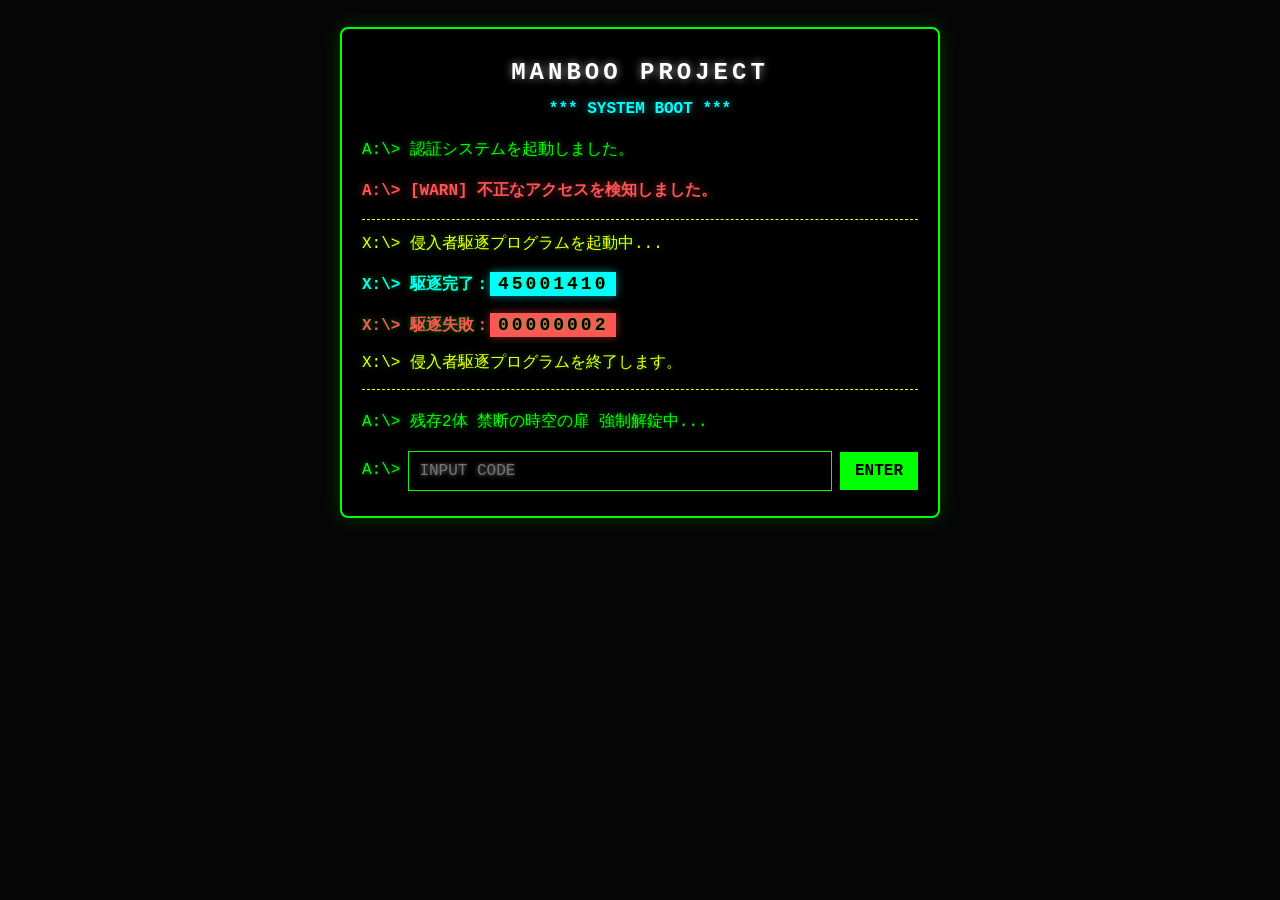
==== index.html @ 1f7178ea "Add files via upload" ====
﻿<!DOCTYPE html>
<html lang="ja">
<head>
<meta charset="UTF-8">
<meta name="viewport" content="width=device-width, initial-scale=1.0">
<meta name="format-detection" content="telephone=no">
<title>MANBOO PROJECT</title>

<link rel="icon" type="image/svg+xml" href="data:image/svg+xml,<svg xmlns='http://www.w3.org/2000/svg' viewBox='0 0 100 100'><rect width='100' height='100' rx='15' fill='%23111111'/><text x='35' y='76' font-size='65' font-family='monospace' font-weight='bold' fill='%2355ffff' text-anchor='middle'>&gt;</text><rect x='60' y='68' width='25' height='8' fill='%2355ffff'/></svg>">

<style>
  /* =========================================
     1. Layout & Base
  ========================================= */
  html, body {
    overflow-x: hidden;
    width: 100%;
  }

  body {
    background-color: #050505;
    color: #00ff00;
    font-family: 'Courier New', monospace;
    margin: 0;
    display: flex;
    justify-content: center;
    align-items: flex-start;
    padding-top: 3vh;
    min-height: 100vh;
    box-sizing: border-box;
    user-select: none;
    -webkit-user-select: none;
  }

  /* =========================================
     2. Terminal Window
  ========================================= */
  #terminal {
    background-color: #000;
    border: 2px solid #00ff00;
    border-radius: 8px;
    padding: 25px 20px;
    width: 90%;
    max-width: 600px;
    box-shadow: 0 0 20px rgba(0, 255, 0, 0.2);
    text-shadow: 0 0 5px rgba(0, 255, 0, 0.5);
    box-sizing: border-box;
    line-height: 1.6;
  }

  /* =========================================
     3. Typography
  ========================================= */
  .prompt {
    display: block;
    margin-bottom: 15px;
    word-break: keep-all;
  }

  .title-manboo {
    display: block;
    text-align: center;
    margin-bottom: 5px;
    word-break: keep-all;
    font-weight: bold;
    color: #ffffff;
    text-shadow: 0 0 8px rgba(255, 255, 255, 0.6);
    font-size: 24px;
    letter-spacing: 4px;
  }

  .title-system {
    display: block;
    text-align: center;
    margin-bottom: 15px;
    word-break: keep-all;
    font-weight: bold;
    color: #00ffff;
    text-shadow: 0 0 8px rgba(0, 255, 255, 0.6);
  }

  .error-msg {
    display: none;
    color: #ff5555;
    margin-top: 15px;
    font-weight: bold;
    word-break: keep-all;
    text-shadow: 0 0 8px rgba(255, 85, 85, 0.6);
  }

  /* =========================================
     4. Hifumi Message Layer
  ========================================= */
  .hifumi-msg-wrapper {
    display: none;
    margin-top: 15px;
    text-align: left;
    word-break: keep-all;
  }

  .sys-h {
    color: #00ff00;
    font-family: 'Courier New', monospace;
    font-size: 16px;
    font-weight: normal;
    text-shadow: 0 0 5px rgba(0, 255, 0, 0.5);
    margin-right: 5px;
  }

  .hifumi-text {
    color: #cccccc;
    font-family: "MS Gothic", "ＭＳ ゴシック", "Hiragino Sans", "Hiragino Kaku Gothic ProN", "Noto Sans JP", sans-serif;
    font-size: 14px;
    font-weight: normal;
    text-shadow: none;
  }

  /* =========================================
     5. Input Area
  ========================================= */
  .input-area {
    display: flex;
    flex-wrap: nowrap;
    align-items: center;
    gap: 8px;
    margin-top: 0px;
  }

  .cmd-mark {
    white-space: nowrap;
  }

  input[type="text"] {
    background-color: black;
    color: #ffffff; 
    text-shadow: 0 0 5px rgba(255, 255, 255, 0.5);
    border: 1px solid #00ff00;
    padding: 10px;
    font-family: 'Courier New', monospace;
    font-size: 16px;
    flex-grow: 1;
    min-width: 0;
    outline: none;
  }

  input[type="text"]:focus {
    box-shadow: 0 0 10px rgba(0, 255, 0, 0.5);
  }

  button {
    background-color: #00ff00;
    color: black;
    border: none;
    padding: 10px 15px;
    font-family: 'Courier New', monospace;
    font-size: 16px;
    cursor: pointer;
    font-weight: bold;
    white-space: nowrap;
    transition: 0.2s;
  }

  button:hover {
    background-color: #ffffff;
    box-shadow: 0 0 15px rgba(255, 255, 255, 0.8);
  }

  /* =========================================
     6. Utilities & Animations
  ========================================= */
  .emoji-fix {
    color: transparent !important;
    text-shadow: 0 0 0 #ff55ff !important;
    font-family: "MS Gothic", "ＭＳ ゴシック", sans-serif !important;
  }

  @keyframes alert-pulse {
    0%, 49% { opacity: 1; text-shadow: 0 0 8px #ff5555; }
    50%, 100% { opacity: 0.3; text-shadow: none; }
  }
  .alert-pulse {
    animation: alert-pulse 1.2s infinite linear;
  }

  /* =========================================
     7. Responsive (Mobile)
  ========================================= */
  @media screen and (max-width: 480px) {
    #terminal, input[type="text"], button {
      font-size: 13px;
    }
    input[type="text"] {
      width: 100px;
      padding: 8px;
      font-size: 16px;
    }
    button {
      padding: 8px 10px;
    }
    .sys-h, .hifumi-text {
      font-size: 12px;
    }
  }
</style>
</head>
<body>

  <div id="terminal">
    <span class="title-manboo">MANBOO PROJECT</span>
    <span class="title-system">*** SYSTEM BOOT ***</span>
    
    <span class="prompt">A:\> 認証システムを起動しました。</span>
    <span class="prompt" style="color: #ff5555; font-weight: bold; text-shadow: 0 0 8px rgba(255, 85, 85, 0.6);">A:\> [WARN] 不正なアクセスを検知しました。</span>
    
    <div style="margin-top: 15px; margin-bottom: 20px; border-top: 1px dashed #ffff00; border-bottom: 1px dashed #ffff00; padding: 12px 0;">
      <span style="display: block; color: #ffff00; margin-bottom: 12px;">X:\> 侵入者駆逐プログラムを起動中...</span>
      
      <span style="display: block; color: #00ffff; margin-bottom: 12px; font-weight: bold;">
        X:\> 駆逐完了：<span id="fakeCounter" style="background-color: #00ffff; color: #000; font-family: 'Courier New', monospace; font-size: 18px; font-weight: bold; letter-spacing: 3px; padding: 2px 8px; box-shadow: 0 0 8px rgba(0, 255, 255, 0.5);">00000000</span>
      </span>
      
      <span class="alert-pulse" style="display: block; color: #ff5555; margin-bottom: 12px; font-weight: bold;">
        X:\> 駆逐失敗：<span style="background-color: #ff5555; color: #000; font-family: 'Courier New', monospace; font-size: 18px; font-weight: bold; letter-spacing: 3px; padding: 2px 8px; box-shadow: 0 0 8px rgba(255, 85, 85, 0.5);">00000002</span>
      </span>
      
      <span style="display: block; color: #ffff00;">X:\> 侵入者駆逐プログラムを終了します。</span>
    </div>
    
    <span class="prompt">A:\> 残存2体 禁断の時空の扉 強制解錠中...</span>
    
    <div class="input-area">
      <span class="cmd-mark">A:\></span>
      <input type="text" id="passInput" placeholder="INPUT CODE" autocomplete="off">
      <button onclick="checkPassword()">ENTER</button>
    </div>

    <span id="errorMsg" class="error-msg">A:\> [ERROR] 認証に失敗しました。</span>
    
    <div id="hifumiMsg" class="hifumi-msg-wrapper">
      <span class="sys-h">H:\> </span><span class="hifumi-text">ちがうよ？ 早くわたしと『同期』して<span class="emoji-fix">♪&#xFE0E;</span></span>
    </div>
  </div>

  <script>
    // --- 駆逐カウンター（8桁・ランダム生成） ---
    const randomCount = Math.floor(Math.pow(10, Math.random() * 8));
    document.getElementById("fakeCounter").innerText = randomCount.toString().padStart(8, '0');

    const passInput = document.getElementById("passInput");
    const errorMsg = document.getElementById("errorMsg");
    const hifumiMsg = document.getElementById("hifumiMsg");
    let resetTimer;

    // Enterキーでの送信処理
    passInput.addEventListener("keypress", function(event) {
      if (event.key === "Enter") {
        event.preventDefault();
        checkPassword();
      }
    });

    function checkPassword() {
      const input = passInput.value.trim();
      if (input === "") return;

      const secret = atob("bGVnZW5kLWl0dGV0c3U=");

      if (input === secret) {
        const targetUrl = "ittetsu1/" + input + ".html";
        
        clearTimeout(resetTimer);
        
        document.querySelector(".input-area").style.display = "none";
        errorMsg.style.display = "none";
        
        hifumiMsg.innerHTML = 
          "<span style='color: #00ff00; font-family: \"Courier New\", monospace; text-shadow: 0 0 5px rgba(0,255,0,0.5);'>A:\\> [SUCCESS] 解錠・同期が完了しました。</span><br><br>" +
          "<span class='sys-h'>H:\\> </span><span class='hifumi-text'>･･･ふふっ<span class='emoji-fix'>♪&#xFE0E;</span><br>" +
          "<span class='sys-h'>H:\\> </span>これでキミのぜんぶ、わたしのシステムと<br>" +
          "<span class='sys-h'>H:\\> </span>完全に『同期完了』だね･･･。<br>" +
          "<span class='sys-h'>H:\\> </span><br>" +
          "<span class='sys-h'>H:\\> </span>ぜーんぶ、わたしのもの<span class='emoji-fix'>♪&#xFE0E;</span></span>";
        
        hifumiMsg.style.display = "block";
        
        setTimeout(function() {
          window.location.href = targetUrl;
        }, 8000);

      } else {
        errorMsg.style.display = "block";
        hifumiMsg.style.display = "block";
        
        const hifumiText = hifumiMsg.querySelector(".hifumi-text");
        if (hifumiText) {
          hifumiText.innerHTML = "ちがうよ？ 早くわたしと『同期』して<span class='emoji-fix'>♪&#xFE0E;</span>";
        }
        
        passInput.value = "";
        passInput.focus();

        clearTimeout(resetTimer);
        resetTimer = setTimeout(function() {
          errorMsg.style.display = "none";
          hifumiMsg.style.display = "none";
        }, 4500);
      }
    }
  </script>

</body>
</html>
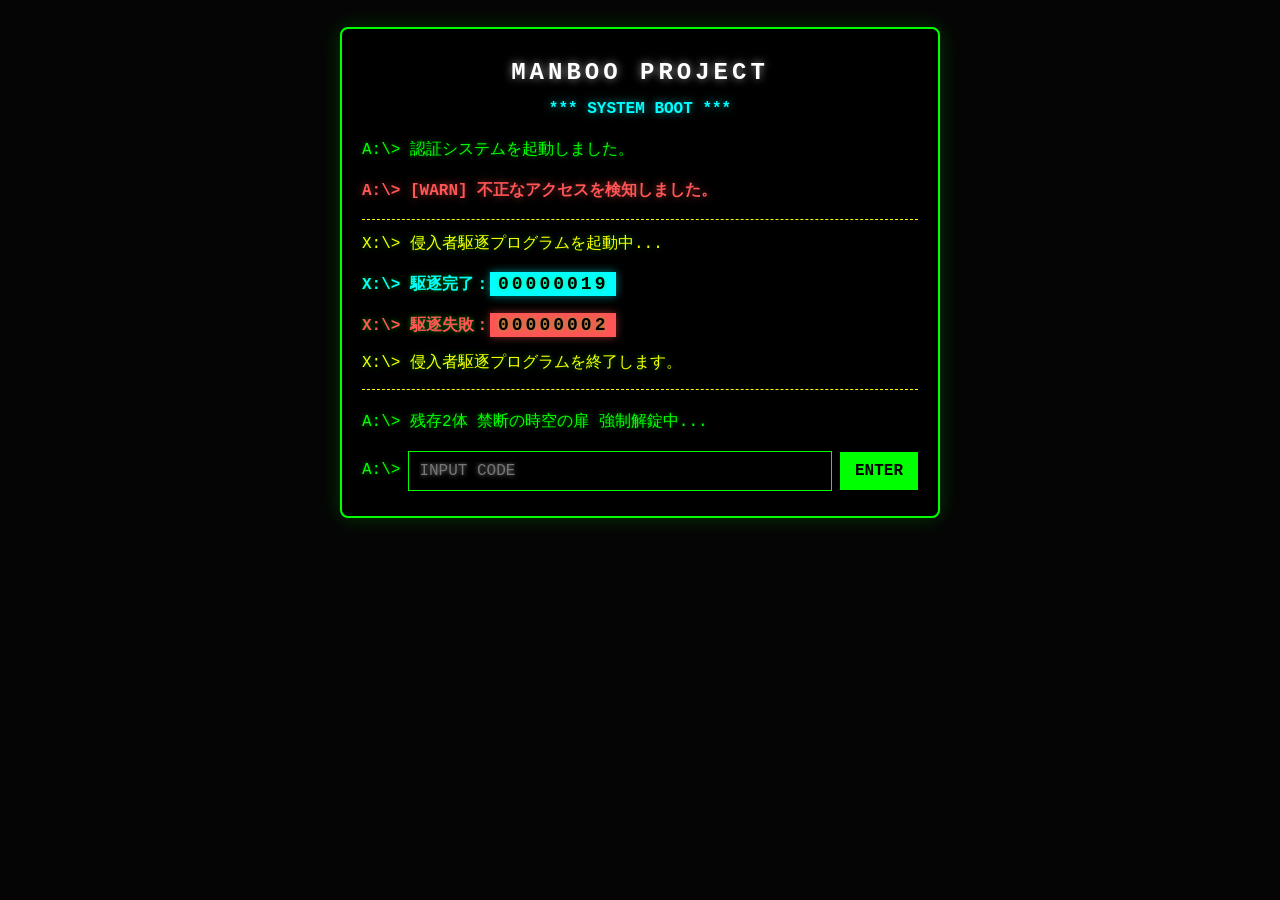
==== commit ece0702a: "Add files via upload" ====
--- a/index.html
+++ b/index.html
@@ -242,7 +242,22 @@
   </div>
 
   <script>
-    // --- 駆逐カウンター（8桁・ランダム生成） ---
+    console.log(
+        "%cA:\\> [WARN] 不正なアクセス（覗き見）を検知しました。\n\n" +
+        "%c･･･ふふっ。こんなシステムの裏側まで覗きに来るなんて、えっちだね%c♪\n" +
+        "%cここは『恋愛一徹』の公式サイトだよ。何も知らずに迷い込んだなら、\n" +
+        "まずは『恋愛一徹』で検索してゲームを遊んでみてね。\n\n" +
+        "あ、でも、暗号コードを探しに来たそこの『恋愛一徹マニア』くん！\n" +
+        "それは【達成率100%】の『秘密のご褒美』に隠してあるんだから。\n\n" +
+        "一徹くんのぜんぶを味わい尽くしてから、わたしに会いに来てね。\n" +
+        "ずっと、待ってるから･･･%c♪",
+        "color: #ff0000; font-family: 'Courier New', monospace; font-size: 14px; font-weight: bold;", 
+        "color: #555555; font-size: 14px;", 
+        "color: #ff1493; font-size: 17px; font-weight: bold; text-shadow: 1px 1px 2px rgba(255,20,147,0.4);", 
+        "color: #555555; font-size: 14px; line-height: 1.5;", 
+        "color: #ff1493; font-size: 17px; font-weight: bold; text-shadow: 1px 1px 2px rgba(255,20,147,0.4);"
+    );
+
     const randomCount = Math.floor(Math.pow(10, Math.random() * 8));
     document.getElementById("fakeCounter").innerText = randomCount.toString().padStart(8, '0');
 
@@ -251,7 +266,6 @@
     const hifumiMsg = document.getElementById("hifumiMsg");
     let resetTimer;
 
-    // Enterキーでの送信処理
     passInput.addEventListener("keypress", function(event) {
       if (event.key === "Enter") {
         event.preventDefault();
